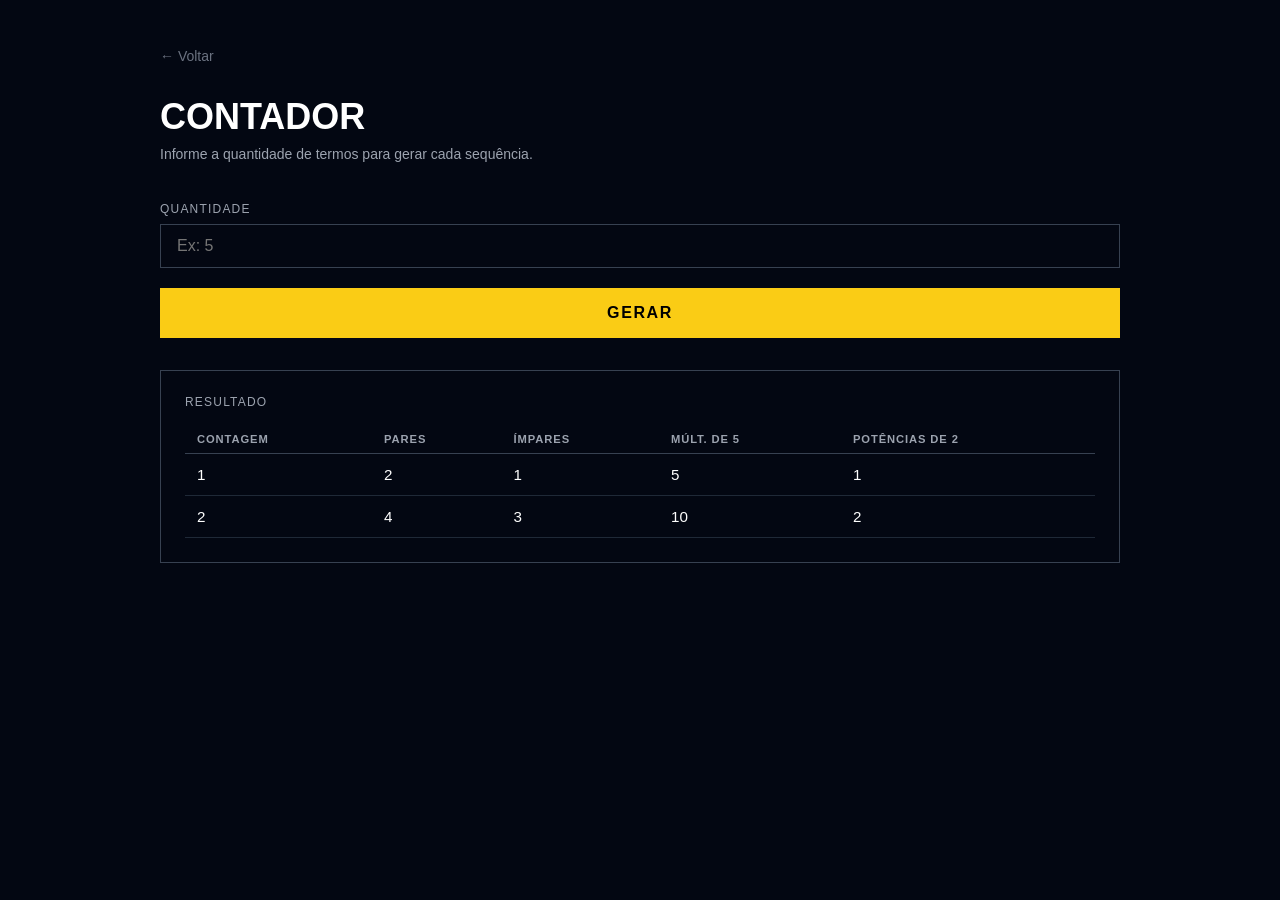
==== 05-contador/index.html @ e1800909 "Initial commit" ====
<!DOCTYPE html>
<html lang="pt-BR">
<head>
  <meta charset="UTF-8"/>
  <meta name="viewport" content="width=device-width, initial-scale=1.0"/>
  <title>Contador</title>
  <link rel="stylesheet" href="style.css"/>
</head>
<body>

  <div class="container">

    <a href="../index.html">← Voltar</a>

    <h1>Contador</h1>
    <p>Informe a quantidade de termos para gerar cada sequência.</p>

    <div class="campo">
      <label>Quantidade</label>
      <input type="number" placeholder="Ex: 5"/>
    </div>

    <button>Gerar</button>

    <div class="resultado">
      <p class="resultado-titulo">Resultado</p>
      <div class="tabela-wrapper">
        <table>
          <thead>
            <tr>
              <th>Contagem</th>
              <th>Pares</th>
              <th>Ímpares</th>
              <th>Múlt. de 5</th>
              <th>Potências de 2</th>
            </tr>
          </thead>
          <tbody>
            <tr>
              <td>1</td>
              <td>2</td>
              <td>1</td>
              <td>5</td>
              <td>1</td>
            </tr>
            <tr>
              <td>2</td>
              <td>4</td>
              <td>3</td>
              <td>10</td>
              <td>2</td>
            </tr>
          </tbody>
        </table>
      </div>
    </div>

  </div>

</body>
</html>
---- 05-contador/style.css ----
* {
  box-sizing: border-box;
  margin: 0;
  padding: 0;
}

body {
  background-color: #030712;
  font-family: sans-serif;
  display: flex;
  justify-content: center;
  padding: 48px 24px;
}

.container {
  width: 100%;
  max-width: 960px;
}

a {
  color: #6b7280;
  font-size: 0.875rem;
  text-decoration: none;
  display: block;
  margin-bottom: 32px;
}

a:hover {
  color: #facc15;
}

h1 {
  color: white;
  font-size: 2.25rem;
  font-weight: 900;
  text-transform: uppercase;
  margin-bottom: 8px;
}

p {
  color: #9ca3af;
  font-size: 0.875rem;
  margin-bottom: 40px;
}

.campo {
  margin-bottom: 20px;
}

label {
  display: block;
  color: #9ca3af;
  font-size: 0.75rem;
  text-transform: uppercase;
  letter-spacing: 0.1em;
  margin-bottom: 8px;
}

input {
  width: 100%;
  background: transparent;
  border: 1px solid #374151;
  color: white;
  font-size: 1rem;
  padding: 12px 16px;
  outline: none;
}

input:focus {
  border-color: #facc15;
}

button {
  width: 100%;
  background: #facc15;
  color: #000;
  font-weight: 900;
  font-size: 1rem;
  padding: 16px;
  text-transform: uppercase;
  letter-spacing: 0.1em;
  border: none;
  cursor: pointer;
  margin-bottom: 32px;
}

button:hover {
  background: #fde047;
}

.resultado {
  border: 1px solid #374151;
  padding: 24px;
}

.resultado-titulo {
  color: #9ca3af;
  font-size: 0.75rem;
  text-transform: uppercase;
  letter-spacing: 0.1em;
  margin-bottom: 16px;
}

.tabela-wrapper {
  overflow-x: auto;
}

table {
  width: 100%;
  border-collapse: collapse;
  color: white;
  min-width: 700px;
}

thead tr {
  border-bottom: 1px solid #374151;
}

thead th {
  color: #9ca3af;
  font-size: 0.7rem;
  text-transform: uppercase;
  letter-spacing: 0.08em;
  padding: 8px 12px;
  text-align: left;
}

tbody tr {
  border-bottom: 1px solid #1f2937;
}

tbody td {
  padding: 12px;
  font-size: 0.95rem;
}
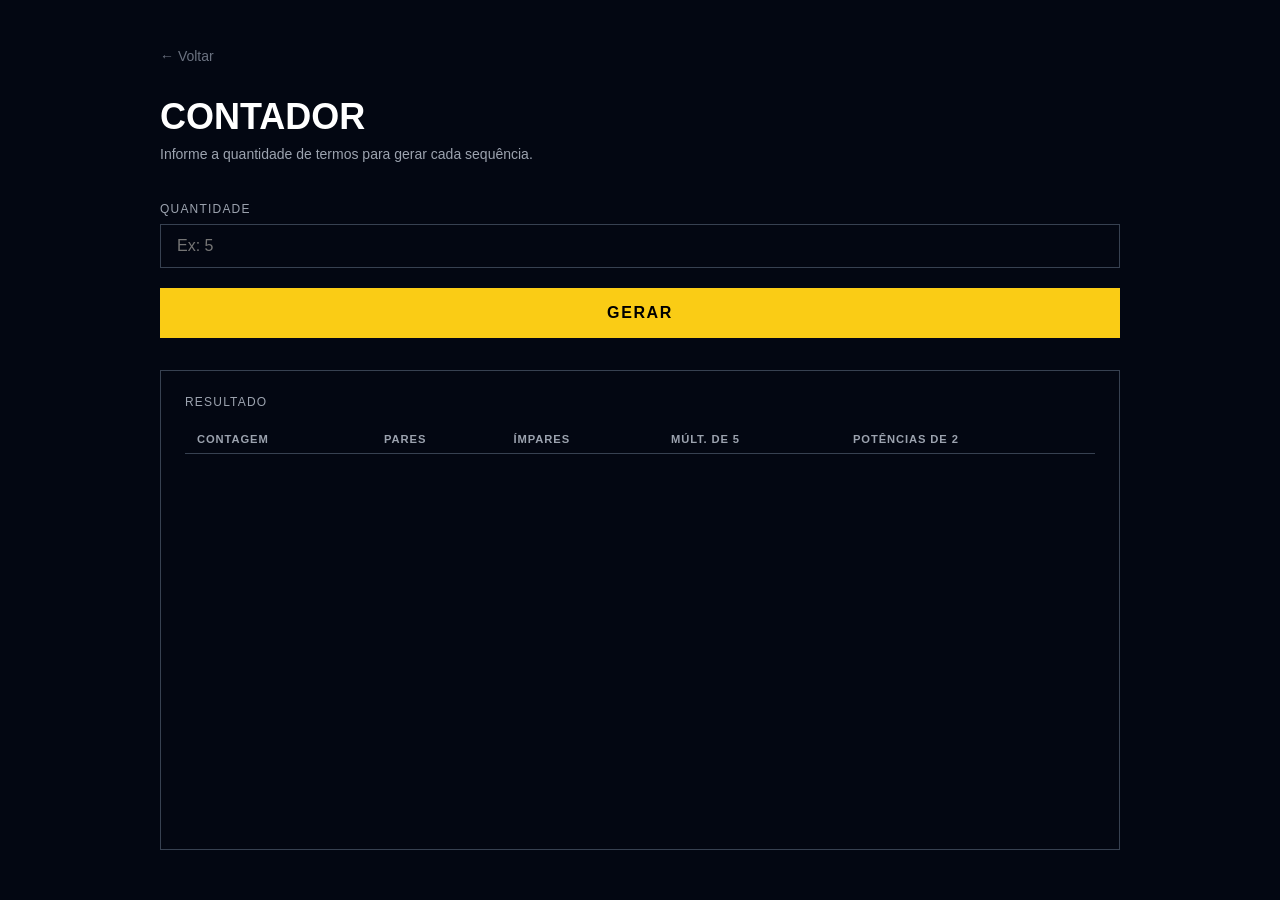
==== commit bcde8141: "Exercicios 1 e 2 feitos" ====
--- a/05-contador/index.html
+++ b/05-contador/index.html
@@ -1,11 +1,14 @@
 <!DOCTYPE html>
 <html lang="pt-BR">
+
 <head>
-  <meta charset="UTF-8"/>
-  <meta name="viewport" content="width=device-width, initial-scale=1.0"/>
+  <meta charset="UTF-8" />
+  <meta name="viewport" content="width=device-width, initial-scale=1.0" />
   <title>Contador</title>
-  <link rel="stylesheet" href="style.css"/>
+  <script src="app.js" defer></script>
+  <link rel="stylesheet" href="style.css" />
 </head>
+
 <body>
 
   <div class="container">
@@ -17,10 +20,10 @@
 
     <div class="campo">
       <label>Quantidade</label>
-      <input type="number" placeholder="Ex: 5"/>
+      <input id="quantidade" type="number" placeholder="Ex: 5" />
     </div>
 
-    <button>Gerar</button>
+    <button onclick="handleClick()">Gerar</button>
 
     <div class="resultado">
       <p class="resultado-titulo">Resultado</p>
@@ -35,21 +38,8 @@
               <th>Potências de 2</th>
             </tr>
           </thead>
-          <tbody>
-            <tr>
-              <td>1</td>
-              <td>2</td>
-              <td>1</td>
-              <td>5</td>
-              <td>1</td>
-            </tr>
-            <tr>
-              <td>2</td>
-              <td>4</td>
-              <td>3</td>
-              <td>10</td>
-              <td>2</td>
-            </tr>
+          <tbody id="tbody">
+            
           </tbody>
         </table>
       </div>
@@ -58,4 +48,5 @@
   </div>
 
 </body>
-</html>
+
+</html>
--- a/05-contador/style.css
+++ b/05-contador/style.css
@@ -103,6 +103,7 @@
 
 .tabela-wrapper {
   overflow-x: auto;
+  height: 400px;
 }
 
 table {
